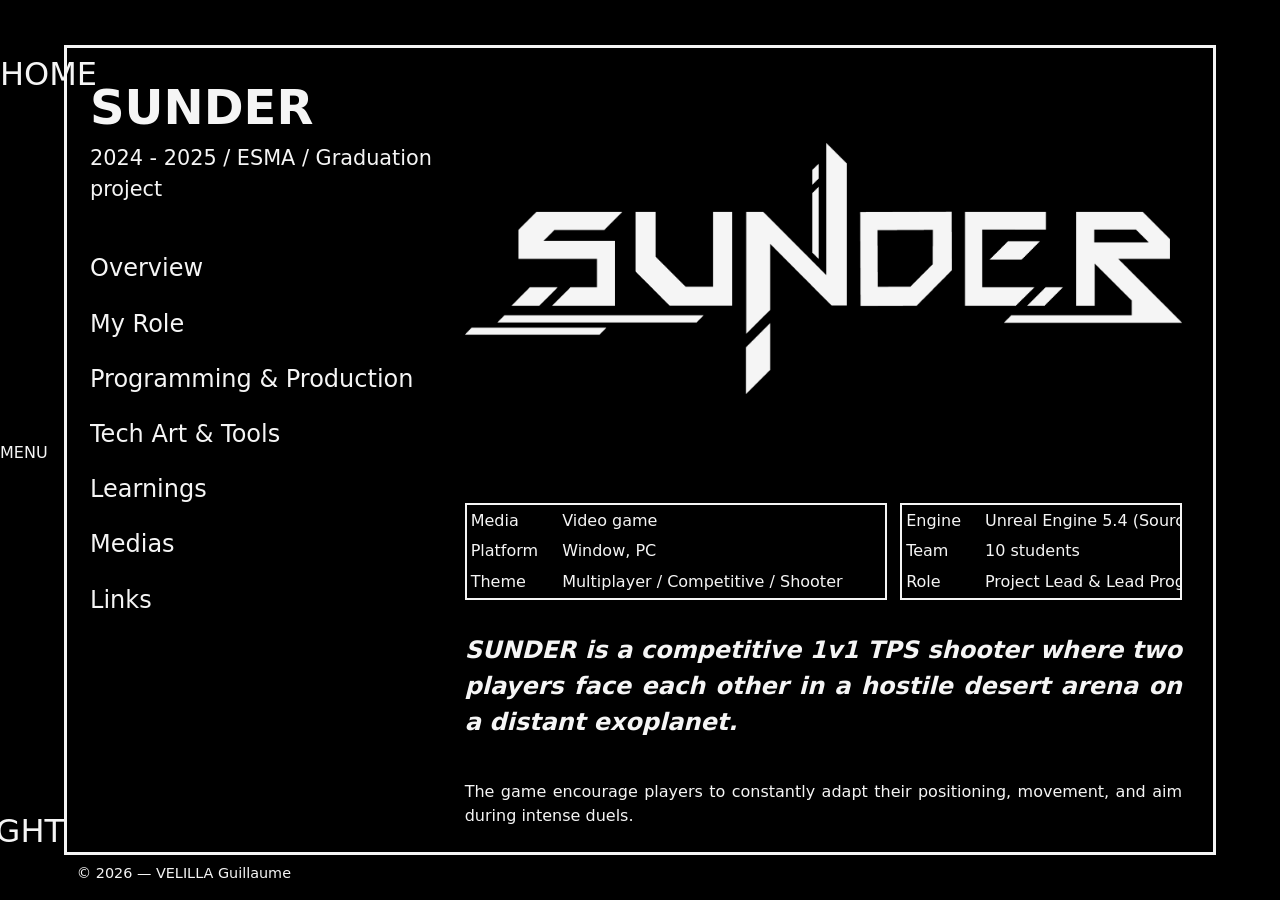
==== pages/sunder.html @ 112522ca "Header Management for Mobile Layout" ====
<!DOCTYPE html>
<html lang="en">
    <head>
        <meta charset="UTF-8">
        <meta name="viewport" content="width=device-width, initial-scale=1.0">

        <title>Hh_mei1 - Sunder</title>

        <link rel="stylesheet" href="../css/style.css">
        
    </head>



    <body class="page-sunder project-page">

        <div class="page-shell">
            <div class="page-frame">

                <header class="page-header">

                    <h1 class="page-title">SUNDER</h1>
                    <p class="page-subtitle">2024 - 2025 / ESMA / Graduation project </p>

                    <nav class="site-nav" aria-label="Main Navigation">
                        <ul class="nav-list">
                            <li class="nav-item"><a class="nav-link" href="#overview">Overview</a></li>
                            <li class="nav-item"><a class="nav-link" href="#myrole">My Role</a></li>
                            <li class="nav-item"><a class="nav-link" href="#programming-production">Programming & Production</a></li>
                            <li class="nav-item"><a class="nav-link" href="#techart-tools">Tech Art & Tools</a></li>
                            <li class="nav-item"><a class="nav-link" href="#learning">Learnings</a></li>
                            <li class="nav-item"><a class="nav-link" href="#medias">Medias</a></li>
                            <li class="nav-item"><a class="nav-link" href="#play">Links</a></li>
                        </ul>
                    </nav>

                </header>

                <div class="visual-background-area" aria-label="Visual Background Zone">
                        <!-- Main page background reserved for a futur visual -->
                </div>

                <div class="page-content">

                    <div class="sunder-page-content">



                        <!--OVERVIEW SECTION-->
                        <section id="overview" class="project-section overview overview-grid">

                            <div class="section-part hero">
                                <!--<h2>SUNDER</h2>
                                <p>A competitive 1v1 TPS / FPS arena shooter set on a hostile desert exoplanet.</p>-->

                                <div class="overview-title superposed-images" id="title">
                                    <img class="dark-theme-img" src="../images/Sunder_Title_Art_Light.png" alt="SUNDER game title art"/>
                                    <img class="light-theme-img" src="../images/Sunder_Title_Art_Dark.png" alt=""/>
                                </div>
                            </div>

                            
                            <div class="section-part quickthemes info-box">
                                <span>Media</span><span>Video game</span>
                                <span>Platform</span><span>Window, PC</span>
                                <span>Theme</span><span>Multiplayer / Competitive / Shooter</span>
                            </div>


                            <div class="section-part quickfacts info-box">
                                <span>Engine</span><span>Unreal Engine 5.4 (Source Build)</span>
                                <span>Team</span><span>10 students</span>
                                <span>Role</span><span>Project Lead & Lead Programmer</span>
                            </div>
                            

                            <div class="section-part pitch">
                                <h2><span class="SUNDER-text">SUNDER</span> is a competitive 1v1 TPS shooter where two players face each other in a hostile desert arena on a distant exoplanet.</h2>
                                <p>The game encourage players to constantly adapt their positioning, movement, and aim during intense duels.</p>
                                <p>Exploration plays a key role, as the arena hides limited resources that can provide a temporary advantage and push players to take risks.</p>
                                <p>Each match is designed as a tense hunt, where reading the opponent and controlling the environment are just as important as raw mechanical skill.</p>
                            </div>

                            <div class="section-part context">
                                <p>The game was developed as a student project with the ambition to explore competitive multiplayer gameplay in a controlled 1v1 environment.</p>
                                <p>From the start, the project aimed to rely on a dedicated server architecture in order to better understand the constraints and challenges
                                    of online competitive games.</p>
                                <p>This technical choice strongly influenced both production and design decisions, shaping the way the team
                                    approached development, testing, and iteration throughout the project.</p>
                            </div>
                    
                        </section>





                        <!--MY ROLE SECTION-->
                        <section id="myrole" class="project-section myrole-grid">


                            <div class="section-part contributions">

                                <div class="contributions-grid">

                                    <div class="server contributions-parts">
                                        <h3>Dedicated Server</h3>

                                        <div class="superposed-images">
                                            <img class="dark-theme-img" src="../images/Sunder_Server_Incon_Light.png" alt="Dedicated server icon"/>
                                            <img class="light-theme-img" src="../images/Sunder_Server_Incon_Dark.png" alt="Dedicated server icon"/>
                                        </div>

                                        <p>Setting up a dedicated server , including client/server builds and deployment workflows.</p>
                                    </div>

                                    <div class="archi contributions-parts">
                                        <h3>Multiplayer Architecture</h3>

                                        <div class="superposed-images">
                                            <img class="dark-theme-img" src="../images/Sunder_Architecture_Icon_Light.png" alt="Architecture code icon"/>
                                            <img class="light-theme-img" src="../images/Sunder_Architecture_Icon_Dark.png" alt="Architecture code icon"/>
                                        </div>
                                        
                                            <p>Designing and supporting the project"s code architecture, while contributing across gameplay systems with a strong focus on debugging, synchronization, and overall stability.</p>
                                    </div>

                                    <div class="version contributions-parts">
                                        <h3>Version Control & Pipeline</h3>

                                        <div class="superposed-images">
                                            <img class="dark-theme-img" src="../images/Sunder_Version_Icon_Light.png" alt="Version Control & Pipeline icon"/>
                                            <img class="light-theme-img" src="../images/Sunder_Version_Icon_Dark.png" alt="Version Control & Pipeline icon"/>
                                        </div>

                                        <p>Setting up and maintaining version control workflows (GitHub LFS, Source build constraints) to support team collaboration and production stability.</p>
                                    </div>
                                        
                                    <div class="techart contributions-parts">
                                        <h3>Tech Art & Support</h3>

                                        <div class="superposed-images">
                                            <img class="dark-theme-img" src="../images/Sunder_TechArt_Icon_Light.png" alt="TechArt icon"/>
                                            <img class="light-theme-img" src="../images/Sunder_TechArt_Icon_Dark.png" alt="TechArt icon"/>
                                        </div>

                                        <p>Supporting environment and technical art tasks, including landscape work, material research, RVT setup, and experimental solutions such as Nanite displacement and POM-based footprints.</p>
                                        
                                    </div>

                                </div>

                            </div>

                            <div class="section-part role">
                                <h2>I worked on <span class="SUNDER-text">SUNDER</span> as both Project Lead and Lead Programmer within a team of 10 students.</h2>

                                <p>I was responsible for coordinating the project's direction while also taking ownership of its technical foundation.</p>
                                <p>This included planning, decision-making, and ensuring that the team could effectively work on a multiplayer Unreal Engine project.</p>
                            </div>

                            <div class="section-part role-evolution">
                                    <!--<img src="../images/Sunder_EvoArrow_Dark_LowOP.png" alt="Evolution graph arrow icon"/>-->
                                    <p>At the beginning of the project, my involvement was very broad.</p>
                                    <p>I initiated <span class="SUNDER-text">SUNDER</span> from an early prototype and helped define its core vision.</p>
                                    <p>During this phase, I actively prepared and participated in most major meetings, including game design, technical design, and artistic direction, contributing to both creative and technical decisions.</p>
                                    <p>As production progressed and deadlines became tighter, my role naturally evolved. </p>
                                    <p>Progressively shifted my focus toward programming and technical problem-solving, prioritizing stability, infrastructure, and production efficiency to support the rest of the team.</p>
                            </div>


                        </section>





                        <section id="programming-production" class="project-section">

                            <p class="disclaimer">This section follows a devlog-style approach, focusing on the development process rather than only final results.</p>
                            <p class="disclaimer">It reflects a school project and highlights my reasoning, challenges, and lessons learned throughout production.</p>

                            <div class="section-part dedicated-server">

                                <!-- INTRO -->

                                <div class="Miyagi-Intro">
                                    <div class="Miyagi-Images"> 
                                        <img class="MrMiyagi_icon dark-theme-img" src="../images/MrMiyagi_Icon_Light.png" alt="MrMiyagi Stylized Icon"/>
                                        <img class="MrMiyagi_icon light-theme-img" src="../images/MrMiyagi_Icon_Dark.png" alt="MrMiyagi Stylized Icon"/>
                                    </div>

                                    <h2 class="Miyagi-Sentence">So, You want to make a Multiplayer Game ?</h2>
                                </div>


                                <p>At the beginning of the project, we quickly experimented with Unreal Engine's built-in Steam hosting system to validate basic multiplayer functionality.</p>
                                <p>This allowed us to get a first playable multiplayer prototype up and running, and to confirm that our core gameplay could work in a networked context.</p>

                                <p>After this initial test, we took time to research multiplayer fundamentals and production constraints, including latency, synchronization issues, and the differences between online and local/LAN multiplayer games.</p>

                                <p>Since competitive multiplayer games rarely rely on hosted solutions, we decided to push the project further and experiment with a dedicated server setup.</p>
                                <p>This choice was mainly driven by a desire to challenge ourselves and explore more advanced multiplayer workflows, an approach that was also encouraged by our instructors.</p>

                                <hr>

                                <h2>But, how do you build a dedicated server in Unreal Engine ?</h2>

                                <!-- PART 1 : SOURCE BUILD EDITOR -->

                                <figure class="image-and-sourcelogo figure-default-style">

                                    <div class="superposed-images">
                                        <img class="short-answer-img light-theme-img" src="../images/ShortAnswer_Image_Light.png" alt="Screen from forum Unreal"/>
                                        <img class="short-answer-img dark-theme-img" src="../images/ShortAnswer_Image_Dark.png" alt="Screen from forum Unreal"/>
                                    </div>

                                    <div class="short-answer-source-img-superposedbox source-img">
                                        <img class="source-img short-answer-source-img dark-theme-img" src="../images/UnrealForum_Logo_Icon_Light.png" alt="Unreal forum title image"/>
                                        <img class="source-img short-answer-source-img light-theme-img" src="../images/UnrealForum_Logo_Icon_Dark.png" alt="Unreal forum title image"/>
                                    </div>
                                </figure>

                                <h3>So... how do you actually do it then ?</h3>
                                
                                <p>To be able to build a Dedicated Server target, the only real solution is to build Unreal Engine from source.</p>
                                <p>Not the binary version available through the Epic Games Launcher, but the source version hosted on GitHub.</p>

                                <p>This source build includes the missing server-side binaries and build targets that are simply not shipped with the vanilla editor.</p>

                                <p>At this point, things get a bit less plug-and-play.</p>

                                <p>Building the editor from source meant digging through official documentation, forum threads, and community tutorials, often incomplete or outdated, just to piece together the correct setup.
                                Visual Studio had to be configured properly, with the right workloads, SDKs, and dependencies (C++ toolchain, Windows SDK, .NET, etc.), and even small misconfigurations could result in hours of wasted build time.</p>
                                
                                <p>After several failed attempts, long debugging sessions, and a lot of waiting,</p>

                                <figure class="superposed-images figure-default-style">
                                    <img class="buildsuccess-img dark-theme-img" src="../images/Consolbuild_Successful_Light.png" alt="Screen from consol showing build is successful !"/>
                                    <img class="buildsuccess-img light-theme-img" src="../images/Consolbuild_Successful_Dark.png" alt="Screen from consol showing build is successful !"/>
                                    <figcaption class="figcaption-default-style">Console Build Success message !</figcaption>
                                </figure>

                                <h3>Build succeeded — 0 errors — 19hours.</h3>

                                <p>From there, I finally had the possibility to make server and client builds and also testing directly in editor...</p>


                                <figure class="figure-default-style">

                                    <video autoplay loop muted preload="none" >
                                        <source src="../videos/Sunder_Server&Client_Tests.mp4" type="video/mp4">
                                    </video>

                                    <figcaption class="figcaption-default-style">Early days video of testing client replication with dedicated server in Unreal editor</figcaption>
                                </figure>

                                <p>I could launch multiple Play-In-Editor instances by configuring the number of players and network mode directly from the editor, 
                                allowing one server instance and several client windows to run simultaneously on a single machine.</p>

                                <p class="disclaimer">At this point, I didn't "build a server from scratch", 
                                instead I set up and largely understood Unreal Engine's networking environment, how it behaves, and how to work with it properly.</p>

                                <hr>


                                <p class="disclaimer">With a functional dedicated server workflow in place, the next challenge was understanding how multiplayer systems actually behave at runtime.
                                This section focuses on the core networking concepts that progressively shaped the project's multiplayer architecture.</p>
                            

                            </div>

                            <div class="section-part multiplayer-basics">

                                <!-- PART 2 : MULTIPLAYER CODING BASICS -->

                                <h2>Okay, but now… how do we code multiplayer ?</h2>

                                <h3>First step, learn the basics.</h3>

                                <figure class="figure-default-style">

                                    <div class="replication-img">

                                        <img class="replicated-var-img" src="../images/Replicated_Var_Images.png">

                                        <img class="rpc-overview-img" src="../images/RPC_Overview_Image.png">
                                        
                                        <img class="repnotify-img" src="../images/RepNotify_Image.png">

                                    </div>

                                    <figcaption class="figcaption-default-style">
                                        <a  class="references-links"
                                            href="https://cedric-neukirchen.net/docs/category/multiplayer-network-compendium">
                                            Images from Multiplayer Network Compendium on Cedric Neukirchen blog
                                        </a>
                                    </figcaption>
                                </figure>
                                    
                                <p>After digging into the concept of instances, replication, and how they are applied in Unreal, through replicated variables, RepNotify and 
                                client / server communication with RPC's, we were able to start coding !</p>
                                <p>We throught ...</p>
                                
                                <hr>
                            </div>

                            <div class="section-part sync-and-lags">
                                <!-- PART 3 : LAGS AND SYNCHRONISATION -->

                                <div class="synchronization-sub-part-one">
                                    <h2>But we still had a problem...</h2>
                                    
                                    <!--Add video here-->
                                    <figure class="figure-default-style">

                                        <video autoplay loop muted preload="none" >
                                            <source src="../videos/Sunder_LagsShow_Video_Long.mp4" type="video/mp4">
                                        </video>

                                        <figcaption class="figcaption-default-style">Prototype version playtests</figcaption>
                                    </figure>

                                    <p>As you may have noticed in the previous video, character movement was still jittery in certain situations, especially during locomotion.</p>
                                    
                                    <h3>Yep, we had lag.</h3>

                                    <p>I started investigating every possible cause. <br>
                                    Camera smoothing, Animation state machines, Floor collisions, Input handling, and more…</p>

                                    <p>What caught my attention was that these small lags and rollbacks only occurred during character movement.<br>
                                    Even Character rotation, was perfectly smooth.</p>
                                    
                                    <p>This was a strong indication that the issue was not related to animations, the full transform or anything,
                                    but specifically to the player's position.</p>

                                    <p>At that point, I started suspecting that something was constantly adjusting the player's position by very small values, causing visible jitter over time.</p>
                                    <p>That naturally led me to think about <strong>synchronization.</strong></p>

                                    <p>My first instinct was simple :</p>
                                    <p>Because of the player's position is replicated, the client and the server probably didn't agree on the player's position at a given moment in time and were constantly fighting over which value was correct.</p>

                                    <p>And well... that's exactly what was happening.</p>

                                    <p>After digging through Unreal Engine documentation and developer forums, 
                                    I finally discovered the concept of network timestamps between client and server.</p>

                                    <p>In short, both sides were using different time references their internal clocks were out of sync,
                                    which resulted in frequent movement corrections and visible jitter.</p>

                                    <p>The issue wasn't the camera, the animations, or the collisions. <strong>It was time.</strong> </p>
                            
                                
                                </div>

                                <div class="synchronization-sub-part-two">
                                    <h3>How I fixed it.</h3>

                                    <p>To fix jitter and rollbacks, I needed to make the simulation timing more stable.</p>
                                    <p>So my solution was :</p>
                                    <!--<p>Switching the project to a fixed, consistent timestep using Unreal's <strong>UGenlockedFixedRateCustomTimeStep.</strong></p>-->

                                    <figure class="image-and-sourcelogo figure-default-style">

                                        <img class="dark-theme-img" src="../images/UGenLock_Dark.png"/>
                                        <img class="light-theme-img" src="../images/UGenLock_Light.png"/>

                                        <div class="short-answer-source-img-superposedbox source-img">
                                            <img class="source-img short-answer-source-img dark-theme-img" src="../images/UnrealForum_Logo_Icon_Light.png" alt="Unreal forum title image"/>
                                            <img class="source-img short-answer-source-img light-theme-img" src="../images/UnrealForum_Logo_Icon_Dark.png" alt="Unreal forum title image"/>
                                        </div>
                                    </figure>

                                    <p>By locking the engine's DeltaTime to a fixed rate, 
                                    movement updates became more consistent frame-to-frame, which significantly reduced the visible jitter caused by frequent network corrections.</p>

                                    <p>This didn't “magically sync” the client and server on its own but it stabilized the time progression used by movement simulation, 
                                    making replication and reconciliation behave much more predictably.</p>

                                    <!--video here-->
                                    <figure class="figure-default-style">

                                        <video autoplay loop muted preload="none" >
                                            <source src="../videos/Sunder_LagsFixShow_Video_Long.mp4" type="video/mp4">
                                        </video>

                                        <figcaption class="figcaption-default-style">Playable Demo version tests</figcaption>
                                    </figure>

                                    <p>With the scope and constraints of the project, this approach was a good balance between complexity and results, 
                                    and proved sufficient for achieving stable and convincing multiplayer movement.</p>


                                    <h3>And, Voilà !</h3>


                                </div>

                                <hr>
                            </div>

                            <div class="section-part multiplayer-architecture">  

                                <!-- PART 4 : MULTIPLAYER ARCHITECTURE -->
                                
                                <h2>And then came the architecture problems...</h2>


                                
                                <h3>Early Architecture & First Implementation</h3>

                                <p>Our idea was simple,</p>
                                <p>At the beginning of the project we planned to organize the multiplayer code almost the same way we usually do in single-player projects, 
                                following Unreal's standard class hierarchy.</p>

                                <p>The only difference was that we tried to "separate things logically".</p>
                                <p>One place for what we considered server-side logic, and another for what we considered client-side logic.</p>


                                <!--Architecture Diagram of classes ? Maybe through a link ?
                                Simplified schema-->

                                <figure class="first-archi-figure figure-default-style">
                                    <img class="buildsuccess-img dark-theme-img" src="../images/WrongArchi_Shema_Light.png" alt="Simple schema showing first code architecture"/>
                                    <img class="buildsuccess-img light-theme-img" src="../images/WrongArchi_Shema_Dark.png" alt="Simple schema showing first code architecture"/>
                                    <figcaption class="figcaption-default-style">Pretty much what our first architecture was...</figcaption>
                                </figure>

                                <p class="disclaimer">At this stage, our understanding of Unreal's multiplayer framework was still incomplete,
                                and most gameplay logic gradually ended up centralized inside the Character class.</p>
                                
                                <h3>Production Constraints & Technical Debt</h3>

                                <p>As development progressed, this architecture started to show its limits.</p>

                                 <p>We ran into several issues like :</p>
                                <ul>
                                    <li><p>Confusion about where code should actually live ( GameMode, PlayerController, Character … ),</p></li>
                                    <li><p>Client-side code executing logic that should have been server-authoritative,</p></li>
                                    <li><p>Replicated variables being updated in the wrong place, leading to desynchronization,</p></li>
                                    <li><p>RPCs being called from invalid contexts or at the wrong time.</p></li>
                                </ul>
                         
                                <p>Because of that, adding new gameplay features became more complex, 
                                debugging issues took more time, and responsibilities between classes were no longer clearly defined. </p>

                                <p>This is where I realized we needed to take a step back.</p>



                                <h3>Discovering the Unreal Framework</h3>

                                <p>I realized that we had simply skipped a crucial step: 
                                Properly understanding Unreal's multiplayer framework and the intended role of its core classes.</p>
                                
                                <p>And so, I went back to dig into documentation and Unreal forums.</p>


                                <figure class="image-and-sourcelogo figure-default-style">

                                        <a
                                            class="image-link"
                                            href="https://dev.epicgames.com/documentation/en-us/unreal-engine/gameplay-framework-in-unreal-engine" 
                                            aria-label="Link to Unreal Engine Developer Community"
                                            target="_blank"
                                            rel="noopener noreferrer"
                                        >
                                            <img class="dark-theme-img" src="../images/Unreal_Framework_Resized.png"/>
                                            <img class="light-theme-img" src="../images/Unreal_Framework_Resized.png"/>
                                        </a>

                                        <div class="short-answer-source-img-superposedbox source-img">
                                            <img class="source-img short-answer-source-img dark-theme-img" src="../images/UnrealForum_Logo_Icon_Light.png" alt="Unreal forum title image"/>
                                            <img class="source-img short-answer-source-img light-theme-img" src="../images/UnrealForum_Logo_Icon_Dark.png" alt="Unreal forum title image"/>
                                        </div>
                                </figure>

                                <p>Unreal provides a clear multiplayer-oriented architecture, with well-defined responsibilities for classes such as GameMode, 
                                GameState, PlayerController, PlayerState and Character.</p>

                                <p>And we absolutely weren't doing it right...</p>

                                <p class="disclaimer">At this point, fully rewriting the architecture from scratch was no longer a realistic option.<br>
                                The project was already well advanced, the team was dependent on existing systems, and time constraints made a full refactor too risky.</p>

                                

                                <h3>Progressive Improvements & Decisions</h3>

                                <p>Given the constraints, we made a pragmatic decision :</p>
                                <p>Instead of rewriting everything, we focused on improving the architecture incrementally, 
                                applying best practices whenever possible without breaking existing systems.</p>

                                <p>From that point on, new systems were implemented in the most appropriate Unreal classes whenever it was possible.</p>

                                <ul>
                                    <li><p>Day/Night cycle implemented in the GameState, as it affected the shared environment and needed to be replicated consistently to all players.</p></li>
                                    <li><p>Tutorial UI system implemented in the PlayerController, running on the owning client only, as it was purely local and player-specific.</p></li>
                                    <li><p>Match start validation handled by the GameMode, as it relied on server-authoritative logic to ensure both players were ready.</p></li>
                                </ul>

                                <p>But for some systems, already deeply integrated into the Character,
                                we intentionally left them there to avoid introducing unnecessary risk late in production.</p>

                                <p>While not ideal from a pure architectural standpoint, 
                                this decision allowed us to keep the project stable and finish development successfully.</p>

                                <p>And that's more or less where this journey ends !</p>

                                <p class="disclaimer">Despite the difficulties faced during development, 
                                working on this multiplayer system allowed me to build a solid understanding of multiplayer logic and theory, 
                                as well as Unreal Engine's specificities and its multiplayer framework.</p>

                                <p class="disclaimer">It also sparked a strong interest in pushing these concepts further in future projects,
                                by exploring additional Unreal systems and more advanced multiplayer topics !</p>

                            </div>

                        </section>






                        <section id="techart-tools" class="project-section">

                            <!--Some disclaimer here maybe ?-->

                            <!--<hr>-->

                            <div class="section-part landscape-blending">

                                <!-- PART 1 : LANDSCAPE TEXTURE BLENDING -->
                                <h2>Landscape Texture Blending</h2>

                                <h3>Problematic</h3>
                                <p>We wanted the sand landscape texture to visually blend with scene elements planted into the ground, such as rocks and buildings.</p>

                                <h3>Solution</h3>

                                <p>Here I used Runtime Virtual Textures to capture selected landscape material attributes (base color, roughness, specular and normal), along with height information derived from absolute world position.
                                Then theses RVTs were exposed through a reusable material function, allowing consistent terrain blending across all relevant scene objects.</p>
                                
                                <figure class="figure-default-style">
                                    <img class="" src="../images/Rvt_MaterialFonction_Show.png" alt="Rvt Landscape Blend Material Fonction Screen"/>
                                    
                                    <figcaption class="figcaption-default-style">Material fonction for landscape texture blend</figcaption>
                                </figure>
                                
                                <h3>Result</h3>

                                <figure class="figure-default-style">

                                    <video autoplay loop muted preload="none" >
                                        <source src="../videos/Sunder_LandscapeBlending_Show.mp4" type="video/mp4">
                                    </video>

                                    <figcaption class="figcaption-default-style">Landscape texture blending on objects using RVT</figcaption>
                                </figure>

                                <p></p>

                            </div>

                            <hr>

                            <div class="section-part landscape-wind-effect">

                                <!-- PART 2 : LANDSCAPE WIND PAINTING -->
                                <h2>Landscape Painting & Wind Effect</h2>

                                <h3>Problematic</h3>
                                <p>We wanted to introduce a subtle wind effect in the sand to bring life to large landscape areas, without relying on heavy VFX or volumetric solutions.</p>
                                <p>Several approaches were tested, including VFX and volumetric fog, but they either proved too costly in performance or lacked the level of control and flexibility required.</p>

                                <h3>Solution</h3>

                                <p>The final approach relies on a simple animated texture blended directly into the landscape material.
                                By using a panning texture layered through a Landscape Layer Blend, 
                                the wind effect can be painted directly onto the terrain using Unreal Engine's landscape painting tools.</p>

                                <figure class="figure-default-style">
                                    <img class="" src="../images/Landscape_WindEffect_Material_Screen.png" alt="Landscape wind effect Material Fonction Screen"/>
                                    
                                    <figcaption class="figcaption-default-style">Wind effect in landscape master material</figcaption>
                                </figure>

                                

                                <h3>Result</h3>

                                <figure class="figure-default-style">

                                    <video autoplay loop muted preload="none" >
                                        <source src="../videos/Sunder_LandscapeWindPainting_Show.mp4" type="video/mp4">
                                    </video>

                                    <figcaption class="figcaption-default-style">Wind effect painting on landscape</figcaption>
                                </figure>

                            </div>

                            <hr>

                            <div class="section-part footprints">

                                <!-- PART 3 : FOOTPRINTS ! -->
                                <h2>Footprints</h2>

                                <h3>Problematic</h3>
                                <p>Footprints were a key gameplay element of the project, especially for the tracking mechanics.</p>
                                <p>During  the entire match, both players constantly leave footprints in the sand. <br> These traces needed to be :</p>
                                <ul>
                                    <li><p>satisfying to read for the player,</p></li>
                                    <li><p>a clear movement feedback,</p></li>
                                    <li><p>visible and readable by the other player (replication),</p></li>
                                    <li><p>and efficient in terms of performance.</p></li>
                                </ul>
                                <p>Finding a solution that balanced visual quality, gameplay readability, replication, and performance quickly became a major technical and artistic challenge.</p>
                                
                                <h3>First approach </h3>
                                <p>My first approach was based on landscape displacement.</p>

                                <figure class="figure-default-style">

                                    <video autoplay loop muted preload="none" >
                                        <source src="../videos/SundRunner_prototype.mp4" type="video/mp4">
                                    </video>

                                    <figcaption class="figcaption-default-style">Using motion matching system and mesh displacement.</figcaption>
                                </figure>

                                <p>Visually, the result was very convincing and worked well as a prototype.</p>

                                <p>However, this relied on a  conplex third-party plugin, and for a student project, using such solution did not feel appropriate for me.</p>
                                <p>In addition, at the time, mesh displacement, especially on landscapes combined with Nanite in Unreal Engine 5.4 was still unreliable and not mature enough for a stable production workflow. 
                                Making it difficult to iterate on or extend.</p>
                                
                                <p>So, this prototype mainly served as a visual reference to communicate an intended quality level to the team, rather than a solution we could realistically ship even though reaching this level of fidelity was clearly an objective.</p>

                                <h3>Solution</h3>

                                <p>To address the limitations of the initial prototype, I redesigned the footprint system around a decal-based solution, using Parallax Occlusion Mapping (POM) to simulate depth directly in the material.</p>

                                <figure class="figure-default-style">
                                    <img class="" src="../images/MM_Footprints_PMO_Material_Image_Thumb.png" alt="Footprint Master Material Image Capture"/>
                                    
                                    <figcaption class="figcaption-default-style">Footprint master material blueprint</figcaption>
                                </figure>

                                <p>With some modification of the original POM material fonction ( thx for the help Eve ;) ) </p>

                                <figure class="figure-default-style">
                                    <img class="" src="../images/Custom_POM_MF_Image_Thumb.png" alt="Custom POM material fonction"/>
                                    
                                    <figcaption class="figcaption-default-style">Custom POM material fonction blueprint</figcaption>
                                </figure>

                                <p>And then,</p>
                                <p>Footprints are generated through a decal projection logic triggered by animation events and managed using a pool system, 
                                ensuring accurate placement, stable performance, and scalability in a multiplayer context</p>

                                <h3>Result</h3>

                                <figure class="figure-default-style">

                                    <video autoplay loop muted preload="none" >
                                        <source src="../videos/Sunder_Footprint_show_video.mp4" type="video/mp4">
                                    </video>

                                    <figcaption class="figcaption-default-style">Footprint used to hunt</figcaption>
                                </figure>

                                <figure class="figure-default-style side-to-side-images">
                                    <img  src="../images/FootPrintsAndStribes_Day.png" alt="Footprint and streaks at day image"/>
                                    <img  src="../images/FootPrintsAndStribes_Night.png" alt="Footprint and streaks at night image"/>
                                    
                                    <figcaption class="figcaption-default-style">Day & Night Footprints</figcaption>
                                </figure>

                                <hr>

                                <p class="disclaimer">And more... but I still need to add it !</p>

                            </div>
                            
                        </section>


                        <section id="learning" class="project-section">
                            
                            <div class="learning-grid">

                                <!--Architecture & Scalability-->
                                <div class="learning-part">
                                    <h3>Architecture & Scalability</h3>
                                    
                                    <img class="dark-theme-img" src="../images/ArchiAndScalability_Icon_Light.png" alt="Architecture And scalability icon"/>
                                    <img class="light-theme-img" src="../images/ArchiAndScalability_Icon_Dark.png" alt="Architecture And scalability icon"/>
                                    
                                    <p>Designing systems early with scalability in mind proved essential, especially in a multiplayer context where technical decisions quickly impact the entire project.</p>
                                </div>

                                <!--Technical Trade-offs-->
                                <div class="learning-part">
                                    <h3>Technical Trade-offs</h3>

                                    <img class="dark-theme-img" src="../images/TechTradeOffs_Icon_Light.png" alt="Technical trade off icon"/>
                                    <img class="light-theme-img" src="../images/TechTradeOffs_Icon_Dark.png" alt="Technical trade off icon"/>

                                    <p>Visual fidelity often comes with technical costs; learning to balance quality, performance, and production constraints was a key takeaway.</p>
                                </div>

                                <!--Gameplay-driven tech-->
                                <div class="learning-part">
                                    <h3>Gameplay-driven tech</h3>
                                    
                                    <img class="dark-theme-img" src="../images/GameplayDrivenTech_Icon_Light.png" alt="Gameplay techs icon"/>
                                    <img class="light-theme-img" src="../images/GameplayDrivenTech_Icon_Dark.png" alt="Gameplay techs icon"/>
                                    
                                    <p>This project reinforced the importance of building technical systems around gameplay needs rather than purely visual goals.</p>
                                </div>

                                <!--Prototyping & Iteration-->
                                <div class="learning-part">
                                    <h3>Prototyping & Iteration</h3>
                                    
                                    <img class="dark-theme-img" src="../images/PrototypingAndIteration_Icon_Light.png" alt="Prototyping and iteration icon"/>
                                    <img class="light-theme-img" src="../images/PrototypingAndIteration_Icon_Dark.png" alt="Prototyping and iteration icon"/>
                                    
                                    <p>Early prototypes were invaluable to validate ideas, communicate intentions to the team, and identify technical limitations before committing to production solutions.</p>
                                </div>

                                <!--Team & Production-->
                                <div class="learning-part">
                                    <h3>Team & Production</h3>
                                    
                                    <img class="dark-theme-img" src="../images/TeamAndProduction_Icon_Light.png" alt="Team and production icon"/>
                                    <img class="light-theme-img" src="../images/TeamAndProduction_Icon_Dark.png" alt="Team and production icon"/>
                                    
                                    <p>Working on a student project highlighted the importance of clear technical direction, shared constraints, and pragmatic solutions to keep the team aligned.</p>
                                </div>

                                <!--Tools & Workflows-->
                                <div class="learning-part">
                                    <h3>Tools & Workflows</h3>
                                    
                                    <img class="dark-theme-img" src="../images/ToolsAndWorkflows_Icon_Light.png" alt="Tools and workflow icon"/>
                                    <img class="light-theme-img" src="../images/ToolsAndWorkflows_Icon_Dark.png" alt="Tools and workflow icon"/>
                                    
                                    <p>Developing custom tools and workflows helped streamline iteration and reduced friction when working with complex systems in Unreal Engine.</p>
                                </div>
                                
                            </div>

                        </section>

                        <section id="medias" class="project-section">

                            <h3>Some Visuals</h3>

                            <div id="some-media">

                                <figure class="figure-default-style game-poster">
                                        <img src="../images/Sunder_Affiche_Finale.png" alt="Sunder Game Poster"/>
                                        <figcaption class="figcaption-default-style">Game Poster by Navid Agahi</figcaption>
                                </figure>

                                <figure class="figure-default-style game-images">

                                        <img src="../images/Sunder_Background_02.png" alt="Sunder Game Poster"/>
                                        <figcaption class="figcaption-default-style">Some game environment</figcaption>

                                </figure>


                            </div>

                            <h3>Teaser</h3>

                            <figure class="figure-default-style">
                                <video  controls preload="none" poster="../images/Sunder_Background.png" >
                                    <source src="../videos/[Teaser] SUNDER_HD.mp4" type="video/mp4">
                                </video>
                                <figcaption class="figcaption-default-style">Jury Presentation Teaser</figcaption>
                            </figure>


                        </section>

                        <section id="play" class="project-section">


                            <div class="link-box">
                                
                                <a id="itchio" href="https://linbeuk.itch.io/sunder" target="_blank">
                                    <img class="dark-theme-img" src="../images/Itchi_Logo_Light.png" alt="Itchi.io"/>
                                    <img class="light-theme-img" src="../images/Itchi_Logo_Dark.png" alt="Itchi.io"/>
                                </a>

                                <a href="https://github.com/Hhmei1/SandRunnerProject" target="_blank">
                                    <img class="dark-theme-img" src="../images/GitHub_Logo_Light.png" alt="ESMA"/>
                                    <img class="light-theme-img" src="../images/GitHub_Logo_Dark.png" alt="ESMA"/> 
                                </a>

                                <a href="https://www.esma-artistique.com/projet-etudiant/jeu-de-fin-detudes-sunder/" target="_blank">
                                    <img class="dark-theme-img" src="../images/Esma_Logo_Light.png" alt="ESMA"/>
                                    <img class="light-theme-img" src="../images/Esma_Logo_Dark.png" alt="ESMA"/>
                                </a>

                            </div>

                            
                        </section>



                    </div>
                    
                </div>

            </div>

            <!--OUT OF THE FRAME BUT IN SHELL ELEMENTS-->

            <div class="bottom-box">
                <!-- Footer -->
                <footer class="page-footer">
                    <p class="footer-text">© 2026 — VELILLA Guillaume </p>
                </footer>
            </div>


            <div class="left-box">

                <!-- Return Home -->
                <div class="home-link-box">
                    <a class="return-home-link" href="../index.html" aria-label="Back to home">HOME</a>
                </div>


                <div class="header-button-box">
                    <a class="open-menu" href="#title">MENU</a>
                </div>

                <div id="theme-toggle-box">
                    <!-- Theme toggle -->
                    <div class="theme-toggle">
                        <input type="radio" id="theme-dark" name="theme" checked/>
                        <label for="theme-dark">DARK</label>

                        <input type="radio" id="theme-light" name="theme"/>
                        <label for="theme-light">LIGHT</label>
                    </div>
                </div>

            </div>

        </div>

        <script src="../js/script.js"></script>
    </body>

</html>
---- css/style.css ----
/* ================ BASE SETUP ================ */



/* root / html / body */

:root{

    /* Light theme dataset */
    --light-color-shell-background: whitesmoke;
    --light-color-frame-background: whitesmoke;
    --light-color-frame-border: black;
    --light-color-text: black;
    --light-color-text-hover: rgb(82, 82, 82);
    --light-sync-background-img: url(../images/SyncBackground_Icon_Dark.png);

    /* Dark theme dataset */
    --dark-color-shell-background: black;
    --dark-color-frame-background: black;
    --dark-color-frame-border: whitesmoke;
    --dark-color-text: whitesmoke;
    --dark-color-text-hover: rgb(82, 82, 82);
    --dark-sync-background-img: url(../images/SyncBackground_Icon_Light.png);

    /* Active variables set */ /* Default is dark */
    --active-color-shell-background: var(--dark-color-shell-background);
    --active-color-frame-background: var(--dark-color-frame-background);
    --active-color-frame-border: var(--dark-color-frame-border);
    --active-color-text: var(--dark-color-text);
    --active-color-text-hover: var(--dark-color-text-hover);
    --active-sync-background-img: var(--dark-sync-background-img);

}



body{

    height: 100vh;
    width: 100vw;

    overflow: hidden;

    margin: 0;
    font-family: system-ui, -apple-system, Segoe UI, Roboto, Arial, sans-serif;
    line-height: 1.5;
}


/* ================ GENERIC AND RE-USABLE RULES ================ */

/* HTML ELEMENTS */

/* Width include padding and border */
*,
*::before,
*::after{
    box-sizing: border-box;
}

/* Images default setup */
img{
    max-width: 100%;
    display: block;
}

/* Anchors default setup (global) */
a{
    color: inherit;
    text-decoration: none;
}



/* MY OWN ELEMENTS */


.references-links{

    display: inline-block;
    text-transform: none;
    transition: 
        color 0.25s ease, 
        transform 0.25s ease;
        
}

.references-links:hover,
.references-links:focus-visible{

    color: var(--active-color-text-hover);
    transform: translateX(3px);

}

.image-link{
    display: inline-block;
    transition: 
        transform 0.25s ease,
        filter 0.25s ease;
}

.image-link:hover,
.image-link:focus-visible{
    transform: scale(1.01);
    filter: brightness(1.05);
}


/*  List Custom Anchors */
.nav-list a,
.projectslist a{ 

    display: inline-block; /* Allow translate movement */
    text-transform: none;

    transition: 
        color 0.25s ease, 
        transform 0.25s ease;

}

.projectslist p{
    font-size: 1.2rem;
    margin-top: 0;
}

.nav-list a:hover,
.nav-list a:focus-visible,
.projectslist a:hover,
.projectslist a:focus-visible{
    /*text-transform: uppercase;*/

    color: var(--active-color-text-hover);
    transform: translateX(-6px);
}



/* Small easter egg ok each SUNDER in text */
/* Idea from 2:44 am  night coding :') */
.SUNDER-text{

    display: inline-block;
    text-transform: none;
    transition: 
        color 0.25s ease, 
        transform 0.25s ease;
}

.SUNDER-text:hover,
.SUNDER-text:focus-visible{

    color:#d4af8c;
    transform: translateX(3px);
    /* Add a cool animation later */
}

.disclaimer{
    text-align: center;
    font-style: italic;
    margin: 3rem 0;
}

.figure-default-style{
    margin: 2.5rem;
}

.figure-default-style img:not(.source-img), /* Used for case when the figcaption is a image maybe I will do better later */
.figure-default-style video{
    width: 100%;
    border: 2px solid var(--active-color-frame-border);
}
/* Figcaption elements should be in figure elements so it's perfect (for me ;)  */
.figcaption-default-style{
    font-style: italic;
    text-align: right;
    margin-top: 0.5rem;
}

/* Using 2 image dark/light superposed so img adapt to the theme*/
/* Did this bc I only had the .png format no JS wanted*/

.superposed-images{
    display: grid;
}


.superposed-images img{ 
    grid-area: 1 / 1;
    width: 100%;
    height: auto;
}


/* THEME SWITCH */

.page-shell:has(#theme-light:checked){
    --active-color-shell-background: var(--light-color-shell-background);
    --active-color-frame-background: var(--light-color-frame-background);
    --active-color-frame-border: var(--light-color-frame-border);
    --active-color-text: var(--light-color-text);
    --active-color-text-hover: var(--light-color-text-hover);
    --active-sync-background-img: var(--light-sync-background-img);
}

.page-shell:has(#theme-light:checked) .dark-theme-img{
    display: none;
}

.page-shell:has(#theme-dark:checked) .light-theme-img{
    display: none;
}


/* ================ GLOBAL LAYOUT ================ */


/* SHELL */
.page-shell{

    
    height: 100%;
    width: 100%;


    background-color: var(--active-color-shell-background);
    color: var(--active-color-text);

    /*display: flex;
    flex-direction: column;
    align-items: center;*/

    display: grid;
    grid-template-columns: 5% 90% 5%;
    grid-template-rows: 5% 90% 5%;

    grid-template-areas:
    "top-left-corner top-box top-right-corner"
    "left-box main-box right-box"
    "bot-left-corner bot-box bot-right-corner";

    position: fixed;


}

.top-box{
    grid-area: top-box;
}

.bottom-box{
    grid-area: bot-box;
}

.left-box{
    grid-area: left-box;

    display: flex;
    flex-direction: column;
    justify-content: space-between;
}

.right-box{
    grid-area: right-box;
}


/* FRAME */
.page-frame{ 

    /*width: 90vw;
    height: calc(100svh - 50px - 50px - 30px); 
    /* 100svh - padding top - padding bottom - height footer approx */

    background-color: var(--active-color-frame-background);
    border-color: var(--active-color-frame-border);
    border-style: solid;

    /* Left and Right Sides */
    /*display: flex;
    flex: 0 0 auto;*/

    grid-area: main-box;

    display: grid;
    grid-template-columns: 1fr 2fr;
    grid-template-rows: 100%;
    grid-template-areas: 
    "header content";

    padding: 2%;
    
}


/* Box background for later ... */
/*.visual-background-area{
    z-index: 0;
    width: 100%;
    height: 100%;
}*/




/*---- PAGE HEADER ZONE ( LEFT )---- */

/* Header and Left Box*/
.page-header{ 

    grid-area: header;

    /*Vertical Structure*/
    display: flex;
    flex-direction: column;

    overflow-y: auto;
    scrollbar-width: none;
}

/* Header Title and Subtitle */
.page-title{
    /* Margin & Padding */
    margin: 0;
    padding: 0;

    /* Font */
    font-size: 3rem;
    
}

.page-subtitle{
    /* Margin & Padding */
    margin: 0;
    padding: 0;

    /* Font */
    font-size: 1.3rem;
}

/* Navigation List */
.nav-list{
    list-style: none;
    margin-top: 5vh;
    padding: 0;   

    /* Spacing between nav list elements */
    display: flex;
    flex-direction: column;
    gap: 1.2rem;

    /* Font */
    font-size: 1.5rem;
}





/*---- PAGE CONTENT ZONE ( RIGHT )---- */

/* Right Box */
.page-content{ 
    grid-area: content;
    height: 100%;
}



/* SUNDER PAGE CONTENT AREA */
.sunder-page-content{
    /* Fit the all page-content space */
    height: 100%;
    width: 100%;

    overflow-y: auto;
    overflow-x: hidden;

    scroll-behavior: smooth;
    scrollbar-width: none;
}

/* -------- PROJECTS CONTENT PARTS --------*/

/* Generic parts */

.project-section{
    margin-bottom: 2rem;
    border-bottom: 0.2rem solid var(--active-color-frame-border);
    text-align: justify;
    overflow-wrap: anywhere;
    word-break: normal;
    padding: 8px;
}

.project-section h2{
    font-style: italic;
    margin-bottom: 40px;
}

.info-box{

    border-width: 2px;
    border-color: var(--active-color-frame-border);
    border-style: solid;
    padding: 4px;

    display: grid;
    grid-template-columns: max-content max-content;
    gap: 0.4rem 1.5rem;

    /*overflow:hidden; /* JS Event scaling the font when overflowing later ? */
    overflow-x: auto;

}






/*=============== SUNDER PAGE SECTIONS ==============*/

/* Overview section */

.overview-grid{
    display: grid;
    gap: 0.8rem;

    grid-template-columns: 1.2fr 0.8fr;
    grid-template-areas:
        "hero hero"
        "quickthemes quickfacts"
        "pitch pitch"
        "context context";
}

.hero{
    grid-area: hero;
    margin-top: 4rem;
    margin-bottom: 6rem;
}

.pitch{
    grid-area: pitch; 
}

.quickthemes{
    grid-area: quickthemes;
}

.quickfacts{
    grid-area: quickfacts;
}

.context{
    grid-area: context;
}


/* My Role section */ 

.contributions-grid{
    display: grid;
    gap: 0.8rem;

    grid-template-columns: 1fr 1fr;
    grid-template-areas:
        "server archi"
        "version techart"
}

.server{
    grid-area: server;
}

.archi{
    grid-area: archi;
}

.version{
    grid-area: version;
}

.techart{
    grid-area: techart;
}

.contributions-parts h3{
    text-align: center;
    margin: 0;
}

.contributions-parts p{
    text-align: center;
}


/* Programming & Production Section */

/* Dedicated server part */

.dedicated-server{
    margin: 2rem 0;
    text-align: justify;
}


/* Intro */

/* Grid 1 Start*/
.Miyagi-Intro{
    display: grid;
    grid-template-columns: 100px 0.8fr;
    gap: 20px;
}

/* Grid 2 Start */
.Miyagi-Images{
    display: grid;
    grid-area: 1 / 1;
}

.Miyagi-Images img{
    grid-area: 1 / 1;
}
/* Grid 2 End */

section h2.Miyagi-Sentence{
    grid-area: 1 / 2;
    margin: 0;
    align-self: flex-end;
    justify-self: start;
}
/* Grid 1 End */


/* Transition */

hr{
    margin: 3rem 0;
}



/* Source build part */


.image-and-sourcelogo{
    height: fit-content;

    display: flex;
    flex-direction: column;
}

.short-answer-source-img-superposedbox{
    display: grid;

    align-self: flex-end;
}
.short-answer-source-img{
    grid-area: 1/1;
    justify-self: end;
    
    width: calc(100% / 2);
}

/* Synchronisation part */
.synchronization-sub-part-one{
    background-image: var(--active-sync-background-img);
    background-repeat: no-repeat;
    background-position-y:bottom ;
    background-position-x: right;
}

/* Replication */
.replication-img{
    display: grid;

    grid-template-columns: 0.5fr 0.5fr;

    grid-template-areas: 
    "a b"
    "c b";

    gap: 0.5rem;
}

.replicated-var-img{
    grid-area: a;
}

.rpc-overview-img{
    grid-area: b;
}

.repnotify-img{
    grid-area: c;
}

.replication-img img{
    width: 100%;
    height: 100%;
}

.first-archi-figure{
    max-width: 50%;
    margin-inline: auto;
}



.side-to-side-images{
    display: grid;
    grid-template-columns: 0.5fr 0.5fr;
    grid-template-areas: 
    "a b"
    "c d";
    gap: 0.5rem;
}

.side-to-side-images :nth-child(1){
    grid-area: a;
    height: 100%;
}

.side-to-side-images :nth-child(2){
    grid-area: b;
    height: 100%;
}

.side-to-side-images figcaption{
    grid-area: d;
}




.learning-grid{
    display: grid;
    grid-template-columns: 1fr 1fr;
    grid-template-areas:
    "a b"
    "c d"
    "e f";
    gap: 0.5rem;
}

.learning-part{
    text-align: center;

}

.learning-part img{
    width: 25%;
    margin-left: 38%;
}

/* Point on the first child and all elements inside*/
/*.learning-part > :first-child * */

/* Resize the icons images */
/*.learning-part > :nth-child(2){
   width: 25%;
   
}*/


.learning-grid :nth-child(1){
    grid-area: a;

}

.learning-grid :nth-child(2){
    grid-area: b;
    
}

.learning-grid :nth-child(3){
    grid-area: c;
   
}

.learning-grid :nth-child(4){
    grid-area: d;
    
}

.learning-grid :nth-child(5){
    grid-area: e;
   
}

.learning-grid :nth-child(6){
    grid-area: f;

}

.game-poster{
    max-height: 399px;
    max-width: 282px;
    text-align: center;
}


#some-media{
    display: grid;
    grid-template-columns: 1fr 2fr ;
}

.game-images{
    display: flex;
    flex-direction: column;
    justify-content: center;
}

.link-box{
    display: flex;
    justify-content: space-evenly;
    gap: 2%;
    align-items: center;

    padding: 4%;
}

.link-box a{
    width: 150px;
    display: inline-block;
    transition: 
        transform 0.5s ease,
        filter 0.25s ease;
}

.link-box a:hover,
.link-box a:focus-visible{
    transform: scale(1.1);
    filter: brightness(0.2);
}






/*=============== HOME PAGE SECTIONS ==============*/

/*---- ABOUT ME SECTION ---- */

.section-aboutme{

    font-size: 1.3rem;
    text-align: justify;

    display: flex;
    align-items: end;
    justify-content: end;

    height: 100%;

}

#aboutme-scroll-box{
    width: 30%;
    height: 100%;

    overflow-y: auto;

    overscroll-behavior: contain;
    scrollbar-width: none;
}

#aboutme-scroll-box:first-child{
        padding-top: 43%;
    }



/*---- PROJECTS SECTION ---- */

/* Projects list content section*/
.section-projectslist{

    height: 100%;
    width: 100%;

    /*position: absolute; /*Relative to page-content box */ /* WTFFFFF*/

}



/* Project list element <ol> */
.projectslist{
    list-style: none;
    font-size: 5rem;
    text-align: right;
    
    display: flex;
    flex-direction: column;
    gap: 1.2rem;
}

/* Project list scroll */
.projects-scroll{
    max-height: 80vh;
    min-height: 75vh;
    
    overflow-y: auto;
    overflow-x: auto;

    overscroll-behavior: contain;
    scrollbar-width: none;
    padding-right: 20px;
}

/*---- INFOS SECTION ---- */


.section-infos{
    height: 100%;
}

.infos-links{

    height: 100%;
    

    display: flex;
    flex-direction: column;
    align-items: end;
    justify-content: end;

    scrollbar-width: none;
    overflow-y: auto;
    overscroll-behavior: contain;

    padding-right: 20px;

    gap: 2%;

}

.infos-links a{
    display: flex;
    align-items: end;
    justify-content: end;

    width: 20%;

    transition: 
        transform 0.5s ease,
        filter 0.25s ease;
}

.infos-links a img{
    width: fit-content;
}


.infos-links a:hover,
.infos-links a:focus-visible{
    transform: translateX(-12px);
    filter: brightness(0.4);
}


/*---- CONTACT SECTION ---- */


#contact{
    height: 100%;
}


.contact-links{
    height: 100%;
    

    display: flex;
    flex-direction: column;
    align-items: end;
    justify-content: end;

    scrollbar-width: none;
    overflow-y: auto;
    overscroll-behavior: contain;

    padding-right: 20px;

    gap: 2%;
}

.contact-links a{
    font-size: 1.5rem;
    padding-bottom: 2%;

    transition: 
        color 0.25s ease, 
        transform 0.25s ease;
}

.contact-links a:hover,
.contact-links a:focus-visible{
    color: var(--active-color-text-hover);
    transform: translateX(-6px);
}




/*---- HOMEPAGE CONTENT NAVIGATION SETUP ---- */
/* Make section display or hide when 
using the links / targets in the nav header */

/* Base Setup for each content section */
.homepage-content{
    opacity: 0;
    visibility: hidden;
    pointer-events: none;
    /*scroll-margin-top: 70px;*/
    position: absolute;

    transform: translateY(6px);
    transition:
        opacity 250ms ease,
        transform 250ms ease,
        visibility 0s linear 250ms;
}

/* Avoid image link weird hidding movement*/
.homepage-content img{
    visibility: hidden;
}

.homepage-content:target img{
    visibility: visible;
}


/* Content display on target */
.homepage-content:target{
    opacity: 1;
    visibility: visible;
    pointer-events: auto;
    position: static;

    transform: translateY(0);
    transition:
        opacity 250ms ease,
        transform 250ms ease,
        visibility 0s;
}



/* Display Aboutme by default */
#aboutme{
    opacity: 1;
    visibility: visible;
    pointer-events: auto;
    position: static;
    transform: translateY(0);
}

/* Hide the aboutme section when traget another one */
.homepage-content:target ~ #aboutme{
    opacity: 0;
    visibility: hidden;
    pointer-events: none;
    transform: translateY(6px);
}







/*---- OUTSIDE PAGE CONTENT BOX ---- */


/* Footer */
.page-footer{
    align-self: flex-start; /* Allow to be self align ( normaly align by shell ) */
    margin-left: 1vw;
}

.page-footer p{
    font-size: 0.9rem;
    font-weight: 400;

    margin-top: 0.5rem;
    margin-bottom: 0;
}




#theme-toggle-box{
    /*height: 100%;*/
    display: flex;
    justify-content: end;

}



/* Theme toggle buttons*/
.theme-toggle{
    font-size: 2rem; 

    z-index: 1;
    /*transform: rotate(0.75turn);*/
    writing-mode: sideways-lr;

    /*position: absolute;
    left: calc((100vw - 90vw)/2 - 170px);
    bottom: calc((100vh - 90vh)/2 + 140px);*/

    display: flex;
    justify-content: end;
    gap: 8px;

    /*outline: 1px dashed red;*/
}

.theme-toggle input,
.theme-toggle label{
    cursor: pointer;
}

.theme-toggle input{
    /*position: absolute;*/
    opacity: 0;
}

.theme-toggle label{
    display:flex;
    align-items: center;
    gap: 8px;
    /*user-select: none;*/
}

/* Toggle square ( not real input )*/
.theme-toggle label::before{
    content: "";
    width: 20px;
    height: 20px;
    border: 2px solid currentColor;
    border-radius: 0px;
    display: inline-block;
    box-sizing: border-box;
}

#theme-dark:checked + label::before,
#theme-light:checked + label::before{
  background: currentColor;
}



/* Home link */

.home-link-box{
    font-size: 2rem;

    z-index: 1;

    display: flex;
    align-items: end;
    writing-mode: sideways-lr;
    padding-top: 8%;
}

/*Hide an Display Home button to keep layout in homepage*/
.page-home .page-shell .left-box .home-link-box {
    opacity: 0;
    pointer-events: none;
}

.page-sunder .page-shell .left-box .home-link-box{
    opacity: 1;
    pointer-events: all;
}


.return-home-link{
    transition: 
        color 0.25s ease, 
        transform 0.25s ease;
}

.return-home-link:hover{

    color: var(--active-color-text-hover);
    transform: translateX(-6px);
}


/* @ MEDIA QUERYS */


/* Mobile */ /* Yeah I didn't respected the mobile first approach :'( I was learning, I will do it one day */

@media (max-width: 768px){

    .figure-default-style{
        margin: 0.1rem;
    }   

    



    .page-shell{
        grid-template-columns: 8% 84% 8%;
        grid-template-rows: 5% 90% 5%;
        font-size: 0.8rem;
    }
    
    .page-frame{ 

        grid-area: main-box;

        display: block;
        padding: 4%;

    
    }

    .page-content{
        height: 100%;
    }
   
    .page-header{
        position: fixed;
        background-color:transparent;
        z-index: 5;

        width: min-content;

        /*transform: translateX(-150%);*/
    }

    .header-button-box{
        font-size: 1.2rem;

        z-index: 1;

        display: flex;
        align-items: end;
        writing-mode: sideways-lr;

        transition: 
        color 0.25s ease, 
        transform 0.25s ease;
        cursor: pointer;
    }

    #title{
        scroll-margin-top: 600px;
    }


    .header-button-box:hover,
    .header-button-box:focus-visible{
        color: var(--active-color-text-hover);
        transform: translateX(-6px);
    }


    .page-title{
        /* Margin & Padding */
        margin: 0;
        padding: 0;

        font-size: 1.4rem;
        
    }

    .page-subtitle{
        font-size: 0.8rem;
    }

    .nav-list{  
        gap: 0.8rem;
        font-size: 1.2rem;
    }

   


    .theme-toggle{
        font-size: 1.2rem; 
        gap: 4px;
    }

    .theme-toggle label::before{
        width: 15px;
        height: 15px;
    }

        
    /* Home link */

    .home-link-box{
        font-size: 1.2rem;
    }


    .page-header {
        transform: translateX(0);
        transition: transform 0.3s;
    }

    .page-header.closed{
        transform: translateX(-150%);
    }





    .page-footer{
        margin-left: 2vw;
    }

    .page-footer p{
        font-size: 0.6rem;
        font-weight: 400;
        margin-top: 0.2rem;
    }

    /*---- ABOUT ME SECTION ---- */

    .section-aboutme{

        font-size: 0.9rem;
        text-align: justify;

        display: flex;
        align-items: end;
        justify-content: end;

        height: 100%;

    }

    #aboutme-scroll-box{
        width: 70%;
        height: 100%;

        overflow-y: auto;

        overscroll-behavior: contain;
        scrollbar-width: none;

    }

    #aboutme-scroll-box:first-child{
        padding-top: 150%;
    }




    /*---- PROJECTS SECTION ---- */

    /* Projects list content section*/
    .section-projectslist{

    }



    /* Project list element <ol> */
    .projectslist{
        list-style: none;
        font-size: 3rem;
        text-align: right;
        
        display: flex;
        flex-direction: column;
        gap: 1.2rem;
    }

    .projectslist:first-child{
        padding-top: 180%;
    }

    /* Project list scroll */
    .projects-scroll{
        max-height: 100%;
        min-height: 0;
        padding-right: 2%;
    }

    .infos-links a{
        width: 50%;
    }


    .learning-part img{
        width: 50%;
        margin-left: 25%;
    }

    .overview-grid{
        display: grid;
        gap: 0.8rem;

        grid-template-columns: 1.2fr 0.8fr;
        grid-template-areas:
            "hero hero"
            "quickthemes quickthemes"
            "quickfacts quickfacts"
            "pitch pitch"
            "context context";
    }

    .sunder-page-content:first-child{
        padding-top: 180%;
    }

}
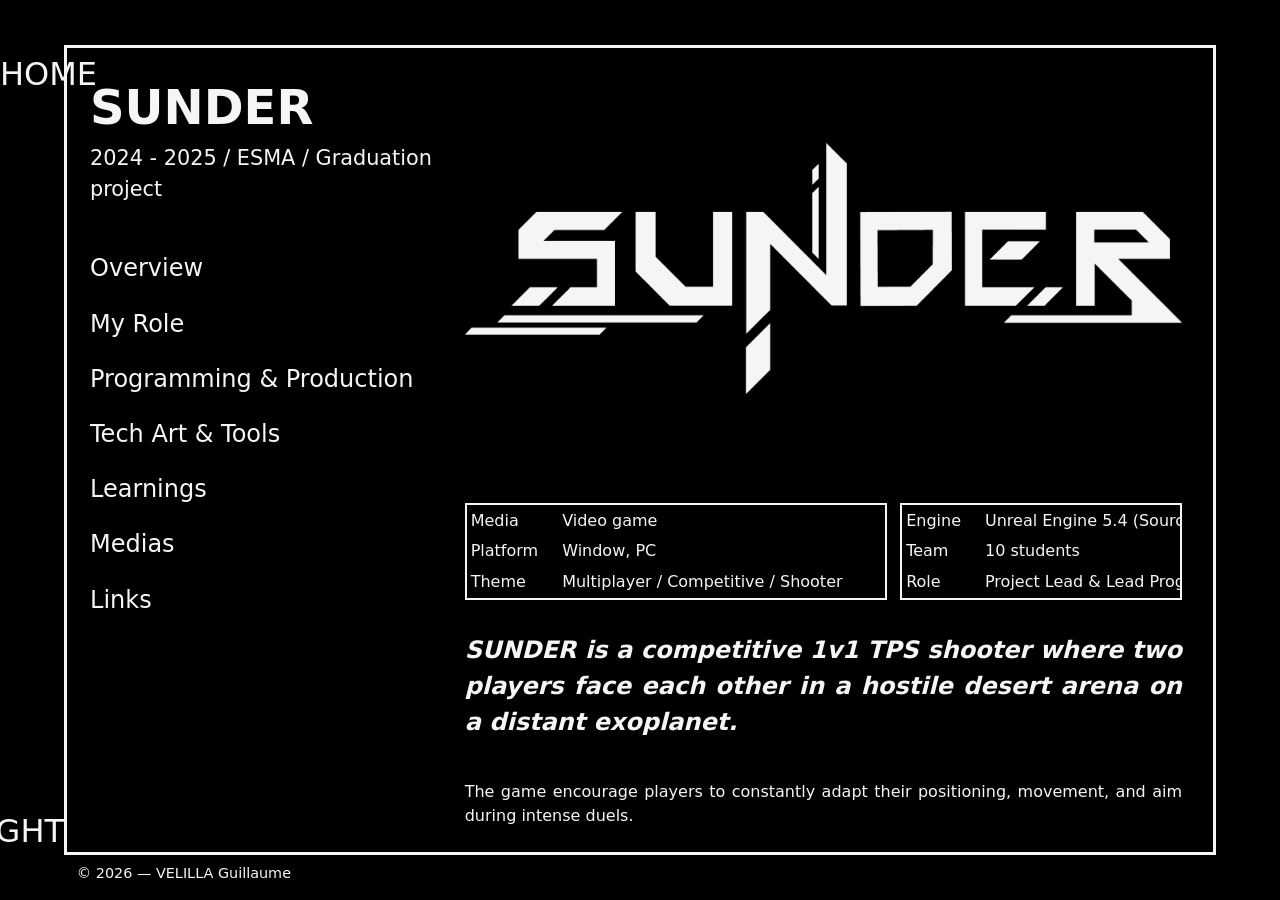
==== commit f28f6760: "Page transition fade out" ====
--- a/pages/sunder.html
+++ b/pages/sunder.html
@@ -859,6 +859,7 @@
 
         </div>
 
+        <div id="page-fade-out"></div>
         <script src="../js/script.js"></script>
     </body>
 
--- a/css/style.css
+++ b/css/style.css
@@ -72,6 +72,96 @@
 
 
 
+/* INTRO LOADER */
+
+#intro-loader{
+    position: fixed;
+    inset: 0;
+    z-index: 9999;
+
+    display: flex;
+    justify-content: center;
+    align-items: center;
+
+    background-color: black;
+
+    opacity: 1;
+    visibility: visible;
+}
+
+
+/* Hidding loader element */
+#intro-loader.hide {
+  animation: hideIntroLoader 1.1s ease forwards;
+}
+
+@keyframes hideIntroLoader{
+    100%{
+        opacity: 0;
+        visibility: hidden;
+        pointer-events: none;
+    }
+}
+
+
+
+.intro-content{
+    text-align: center;
+}
+
+.intro-title{
+    opacity: 0;
+    transform: translateY(-20px);
+    animation: introTitleAnim 3s ease forwards;
+    color: white;
+    font-size: 2.5rem;
+}
+
+@keyframes introTitleAnim{
+    70%{
+        opacity: 1;
+        transform: translateY(0);
+    }
+
+    100%{
+        transform: translateY(20px);
+    }
+}
+
+
+/* PAGE TRANSITION */
+
+#page-fade-out{
+    position: fixed;
+    inset: 0;
+    z-index: 99999;
+
+    display: flex;
+    justify-content: center;
+    align-items: center;
+
+
+    opacity: 0;
+    background-color: black;
+    visibility: visible;
+    pointer-events: none;
+}
+
+#page-fade-out.active{
+   animation: transitionFadeOut 0.5s ease forwards;
+}
+
+@keyframes transitionFadeOut{
+    100%{
+        opacity: 1;
+        visibility: visible;
+    }
+}
+
+
+
+
+
 /* MY OWN ELEMENTS */
 
 
@@ -211,6 +301,10 @@
 .page-shell:has(#theme-dark:checked) .light-theme-img{
     display: none;
 }
+
+
+
+
 
 
 /* ================ GLOBAL LAYOUT ================ */
@@ -1098,6 +1192,12 @@
 }
 
 
+.header-button-box{
+    opacity: 0;
+    pointer-events: none;
+}
+
+
 /* @ MEDIA QUERYS */
 
 
@@ -1209,13 +1309,19 @@
     }
 
 
+    /* Header animation */
     .page-header {
         transform: translateX(0);
-        transition: transform 0.3s;
+        transition: transform 0.4s,
+                    opacity 0.5s;
+
+        opacity: 1;
     }
 
     .page-header.closed{
         transform: translateX(-150%);
+        opacity: 0;
+
     }
 
 
@@ -1268,9 +1374,9 @@
     /*---- PROJECTS SECTION ---- */
 
     /* Projects list content section*/
-    .section-projectslist{
-
-    }
+    /*.section-projectslist{
+
+    }*/
 
 
 
@@ -1323,4 +1429,8 @@
         padding-top: 180%;
     }
 
+    .intro-title{
+        font-size: 1.5rem;
+    }
+
 }
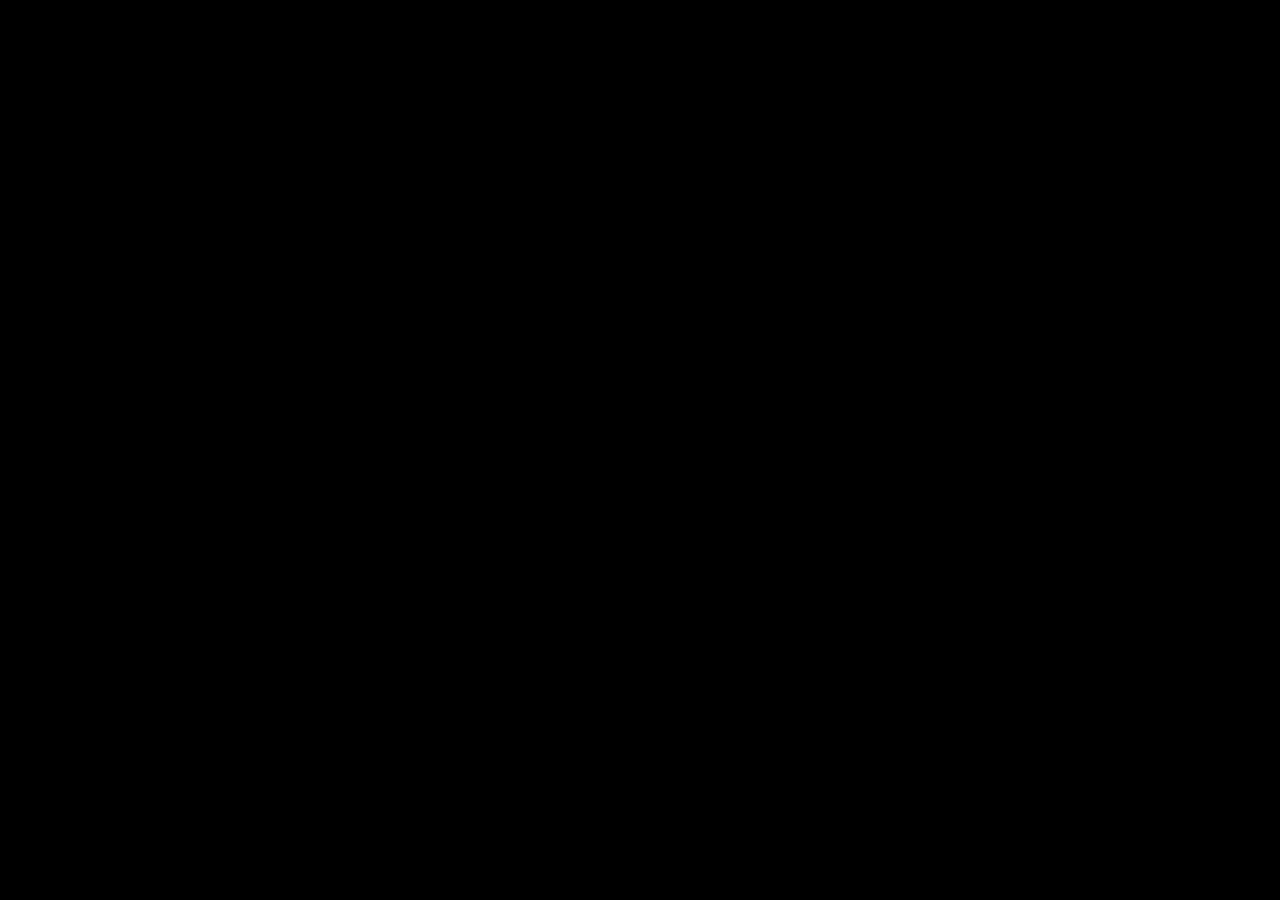
==== commit a28970b5: "TRANSITIONS PAGES" ====
--- a/pages/sunder.html
+++ b/pages/sunder.html
@@ -7,6 +7,13 @@
         <title>Hh_mei1 - Sunder</title>
 
         <link rel="stylesheet" href="../css/style.css">
+
+        <style>
+            html, body {
+                background: #000000;
+            }
+        </style>
+        
         
     </head>
 
@@ -14,8 +21,29 @@
 
     <body class="page-sunder project-page">
 
+        <!--PAGE INTRO LOADER ONCE-->
+        <div id="intro-loader" aria-hidden="true">
+            <div class="intro-content">
+                <div class="intro-title">Hhmei1 - Porfolio</div>
+            </div>
+        </div>
+
         <div class="page-shell">
+
             <div class="page-frame">
+
+                <!--PAGE TRANSITION FADE IN ANIMATION ELEMENT-->
+                <svg 
+                    class="frame-overlay"
+                    
+                    aria-hidden="true"
+
+                    preserveAspectRatio="none"
+                    viewBox="0 0 100 100"
+                >
+                    <path class="frame-line" d=""></path>
+                    
+                </svg>
 
                 <header class="page-header">
 
@@ -818,6 +846,8 @@
 
                     </div>
                     
+
+                    <div class="content-mask"></div>
                 </div>
 
             </div>
@@ -854,7 +884,7 @@
                         <label for="theme-light">LIGHT</label>
                     </div>
                 </div>
-
+                <div class="left-box-mask"></div>
             </div>
 
         </div>
--- a/css/style.css
+++ b/css/style.css
@@ -34,6 +34,7 @@
 
 
 
+
 body{
 
     height: 100vh;
@@ -45,6 +46,9 @@
     font-family: system-ui, -apple-system, Segoe UI, Roboto, Arial, sans-serif;
     line-height: 1.5;
 }
+
+
+
 
 
 /* ================ GENERIC AND RE-USABLE RULES ================ */
@@ -69,96 +73,6 @@
     color: inherit;
     text-decoration: none;
 }
-
-
-
-/* INTRO LOADER */
-
-#intro-loader{
-    position: fixed;
-    inset: 0;
-    z-index: 9999;
-
-    display: flex;
-    justify-content: center;
-    align-items: center;
-
-    background-color: black;
-
-    opacity: 1;
-    visibility: visible;
-}
-
-
-/* Hidding loader element */
-#intro-loader.hide {
-  animation: hideIntroLoader 1.1s ease forwards;
-}
-
-@keyframes hideIntroLoader{
-    100%{
-        opacity: 0;
-        visibility: hidden;
-        pointer-events: none;
-    }
-}
-
-
-
-.intro-content{
-    text-align: center;
-}
-
-.intro-title{
-    opacity: 0;
-    transform: translateY(-20px);
-    animation: introTitleAnim 3s ease forwards;
-    color: white;
-    font-size: 2.5rem;
-}
-
-@keyframes introTitleAnim{
-    70%{
-        opacity: 1;
-        transform: translateY(0);
-    }
-
-    100%{
-        transform: translateY(20px);
-    }
-}
-
-
-/* PAGE TRANSITION */
-
-#page-fade-out{
-    position: fixed;
-    inset: 0;
-    z-index: 99999;
-
-    display: flex;
-    justify-content: center;
-    align-items: center;
-
-
-    opacity: 0;
-    background-color: black;
-    visibility: visible;
-    pointer-events: none;
-}
-
-#page-fade-out.active{
-   animation: transitionFadeOut 0.5s ease forwards;
-}
-
-@keyframes transitionFadeOut{
-    100%{
-        opacity: 1;
-        visibility: visible;
-    }
-}
-
-
 
 
 
@@ -353,6 +267,8 @@
     display: flex;
     flex-direction: column;
     justify-content: space-between;
+
+    position: relative; /*For mask fill */
 }
 
 .right-box{
@@ -368,8 +284,8 @@
     /* 100svh - padding top - padding bottom - height footer approx */
 
     background-color: var(--active-color-frame-background);
-    border-color: var(--active-color-frame-border);
-    border-style: solid;
+    /*border-color: var(--active-color-frame-border);
+    border-style: solid;*/
 
     /* Left and Right Sides */
     /*display: flex;
@@ -384,8 +300,181 @@
     "header content";
 
     padding: 2%;
+
+    position: relative;
     
 }
+
+/* INTRO LOADER */
+
+#intro-loader{
+    position: fixed;
+    inset: 0;
+    z-index: 9999;
+
+    display: flex;
+    justify-content: center;
+    align-items: center;
+
+    background-color: black;
+
+    opacity: 1;
+    visibility: visible;
+}
+
+
+/* Hidding intro element */
+#intro-loader.hide{
+  animation: hideIntroLoader 1.1s ease forwards;
+}
+
+@keyframes hideIntroLoader{
+    100%{
+        opacity: 0;
+        visibility: hidden;
+        pointer-events: none;
+    }
+}
+
+.intro-content{
+    text-align: center;
+}
+
+.intro-title{
+    opacity: 0;
+    transform: translateY(-20px);
+    animation: introTitleAnim 3s ease forwards;
+    color: white;
+    font-size: 2.5rem;
+}
+
+@keyframes introTitleAnim{
+    70%{
+        opacity: 1;
+        transform: translateY(0);
+    }
+
+    100%{
+        transform: translateY(20px);
+    }
+}
+
+
+/* PAGE TRANSITION */
+
+/*Fade Out*/
+#page-fade-out{
+    position: fixed;
+    inset: 0;
+    z-index: 99999;
+
+    display: flex;
+    justify-content: center;
+    align-items: center;
+
+
+    opacity: 0;
+    background-color: black;
+    visibility: visible;
+    pointer-events: none;
+}
+
+#page-fade-out.active{
+   animation: transitionFadeOut 0.5s ease forwards;
+}
+
+@keyframes transitionFadeIn{
+    to{
+        opacity: 0;
+    }
+}
+
+@keyframes transitionFadeOut{
+    to{
+        opacity: 1;
+    } 
+}
+
+/* Header animation */
+.page-header {
+    transform: translateX(-150%);
+    transition: transform 0.4s,
+                opacity 0.5s;
+
+    opacity: 0;
+}
+
+.page-header.open{
+    transform: translateX(0%);
+    opacity: 1;
+
+}
+
+
+.content-mask{
+
+    position: absolute;
+    inset: 0;
+    z-index: 999;
+    pointer-events: none;
+    background-color: var(--active-color-frame-background);
+
+    opacity: 1;
+    
+
+}
+
+.content-mask.fade-in{
+    animation: transitionFadeIn 0.8s ease forwards;
+}
+
+.left-box-mask{
+    position: absolute;
+    inset: 0;
+    z-index: 999;
+    pointer-events: none;
+    background-color: var(--active-color-frame-background);
+
+    opacity: 1;
+    
+}
+
+.left-box-mask.fade-in{
+    animation: transitionFadeIn 0.8s ease forwards;
+}
+
+
+
+
+
+
+/*Frame Drawing*/
+.frame-overlay{
+    position: absolute;
+    inset: 0;
+
+    width: 100%;
+    height: 100%;
+
+    pointer-events: none;
+
+    box-sizing: border-box;
+    
+}
+
+.frame-line {
+  fill: none;
+  stroke: var(--active-color-frame-border);
+  stroke-width: 8;
+  stroke-linecap: square;
+  stroke-linejoin: miter;
+  vector-effect: non-scaling-stroke;
+}
+
+
+
+
+
 
 
 /* Box background for later ... */
@@ -411,6 +500,7 @@
 
     overflow-y: auto;
     scrollbar-width: none;
+
 }
 
 /* Header Title and Subtitle */
@@ -458,6 +548,8 @@
 .page-content{ 
     grid-area: content;
     height: 100%;
+
+    position: relative;
 }
 
 
@@ -1256,6 +1348,9 @@
         color 0.25s ease, 
         transform 0.25s ease;
         cursor: pointer;
+
+        opacity: 1;
+        pointer-events: auto;
     }
 
     #title{
